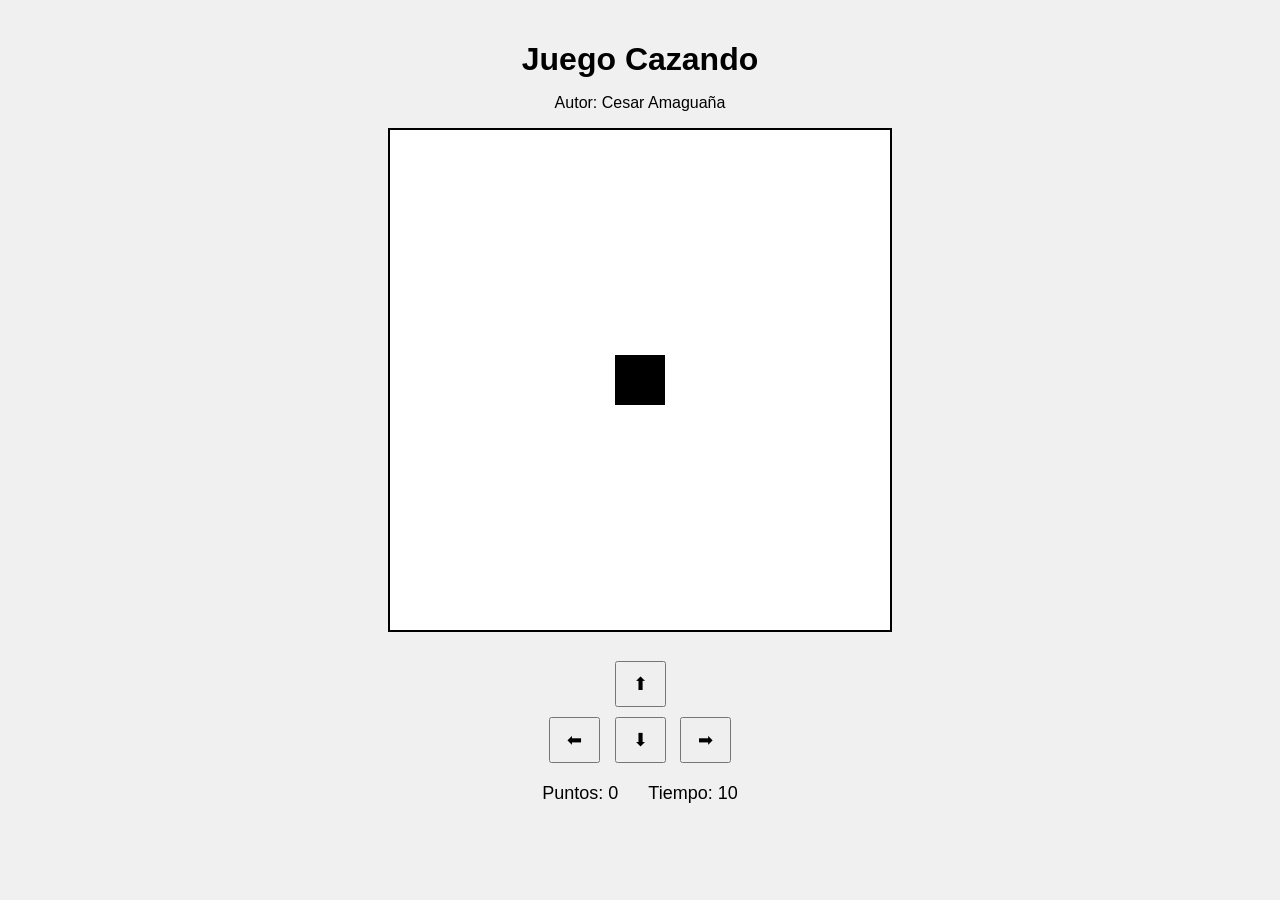
==== cazando.html @ bca4a645 "Parte 2" ====
<!DOCTYPE html>
<html>
<head>
  <title>Juego Cazando</title>
  <link rel="stylesheet" href="cazando.css">

</head>
<body>
  <body onload="graficarGato()">

  <h1>Juego Cazando</h1>
  <p>Autor: Cesar Amaguaña </p>
  <canvas id="areaJuego" width="500" height="500"></canvas>

  <div class="controles">
    <button>⬆</button>
    <br>
    <button>⬅</button>
    <button>⬇</button>
    <button>➡</button>
  </div>


  <div class="panel">
    <span>Puntos: <span id="puntos">0</span></span>
    <span>Tiempo: <span id="tiempo">10</span></span>
  </div>

  <p id="mensaje"></p>

  <script src="cazando.js"></script>

</body>
</html>
---- cazando.css ----
body {
  text-align: center;
  font-family: Arial, sans-serif;
  background: #f0f0f0;
  margin: 0;
  padding: 20px;
}

h1 {
  margin-bottom: 5px;
}

.panel {
  margin: 15px 0;
  font-size: 18px;
  display: flex;
  justify-content: center;
  gap: 30px;
}

canvas {
  background: white;
  border: 2px solid black;
}

.controles {
  margin-top: 20px;
}

button {
  margin: 5px;
  padding: 10px 16px;
  font-size: 18px;
  cursor: pointer;
}

#mensaje {
  font-size: 20px;
  font-weight: bold;
  color: darkred;
  margin-top: 15px;
}
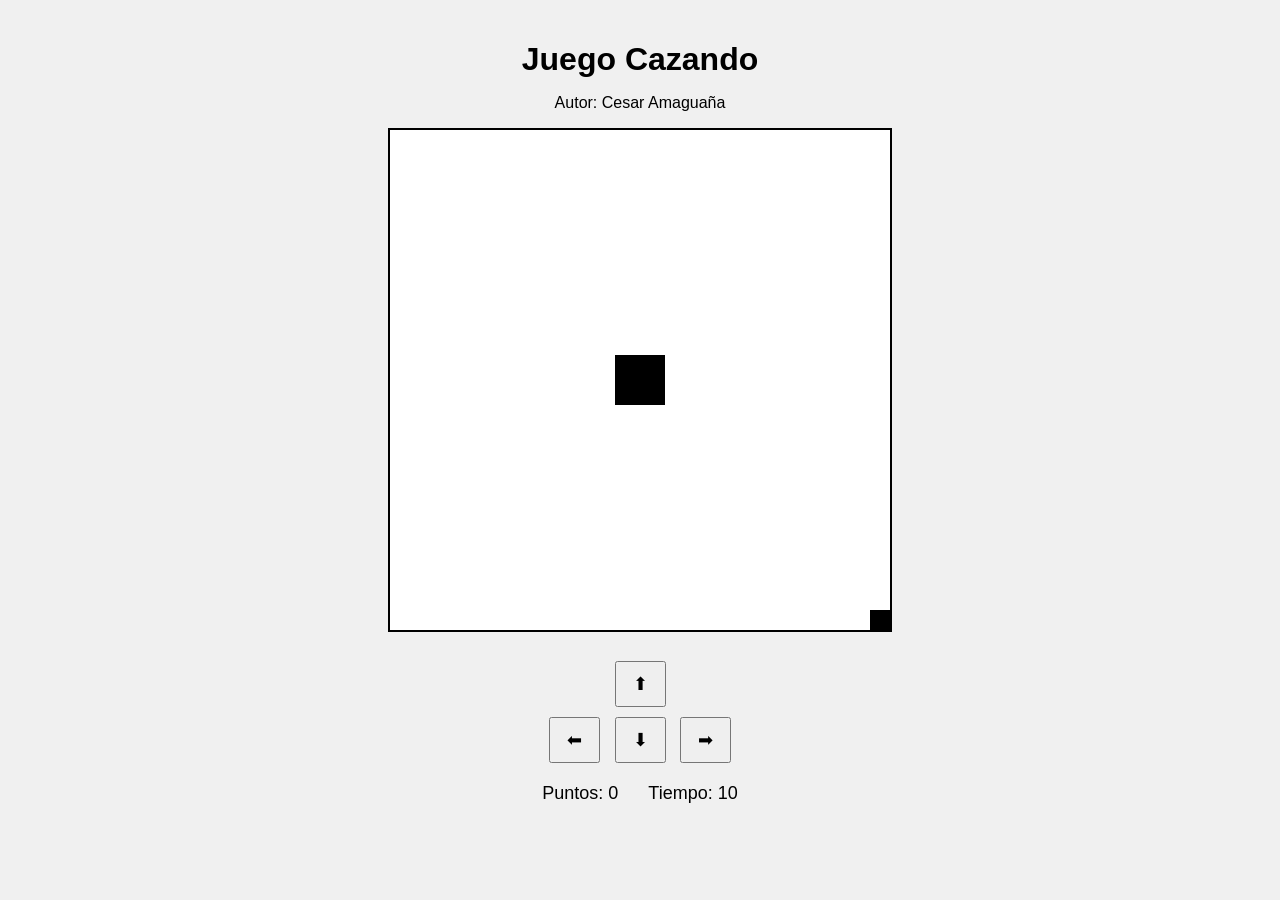
==== commit 1ad22fdd: "Parte 2.1" ====
--- a/cazando.html
+++ b/cazando.html
@@ -6,7 +6,7 @@
 
 </head>
 <body>
-  <body onload="graficarGato()">
+  <body onload="iniciarJuego()">
 
   <h1>Juego Cazando</h1>
   <p>Autor: Cesar Amaguaña </p>
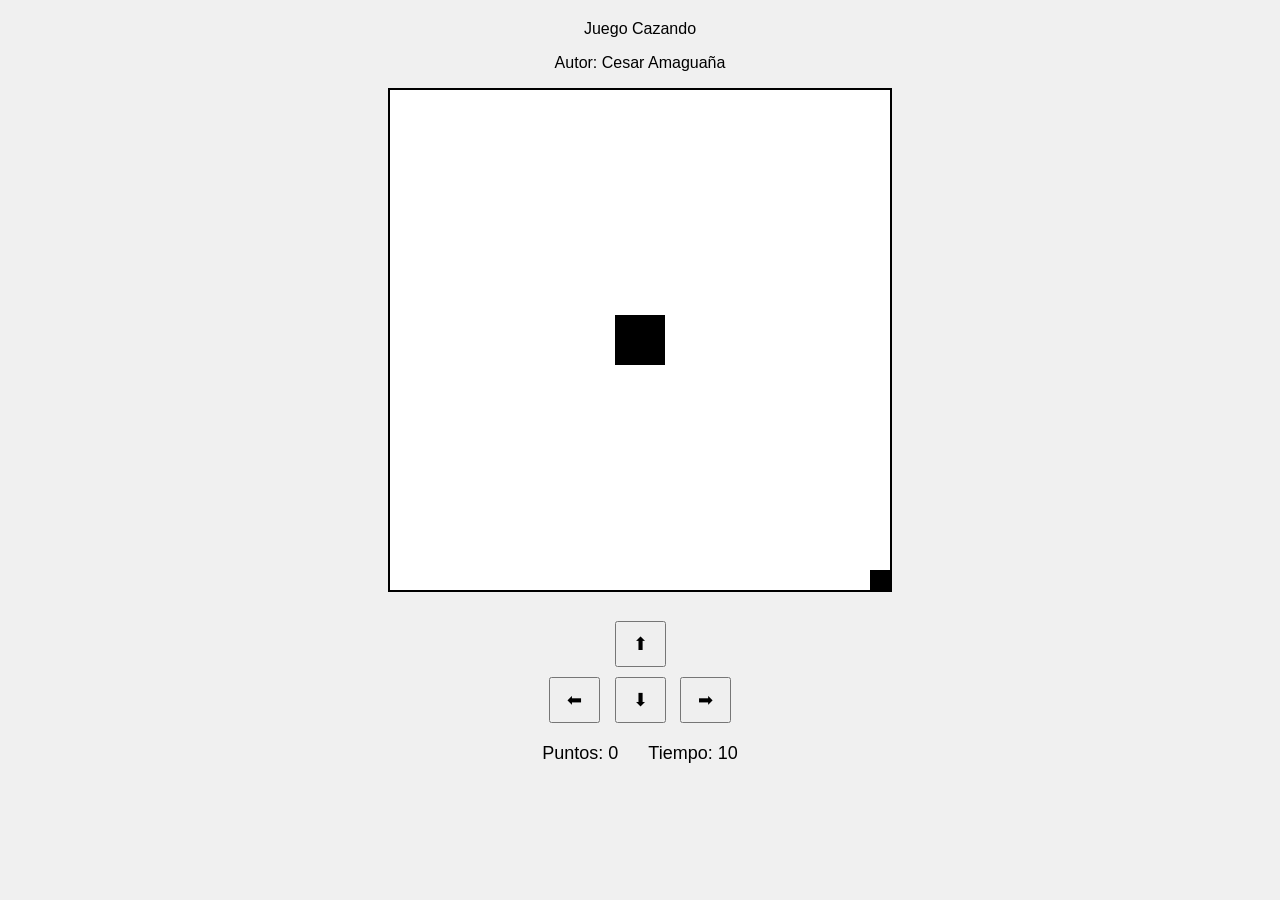
==== commit 8eef0321: "Parte 3" ====
--- a/cazando.html
+++ b/cazando.html
@@ -6,7 +6,7 @@
 
 </head>
 <body>
-  <body onload="iniciarJuego()">
+  <body onload="iniciarJuego()"
 
   <h1>Juego Cazando</h1>
   <p>Autor: Cesar Amaguaña </p>
@@ -15,7 +15,7 @@
   <div class="controles">
     <button>⬆</button>
     <br>
-    <button>⬅</button>
+    <button onclick="moverIzquierda()">⬅</button>
     <button>⬇</button>
     <button>➡</button>
   </div>
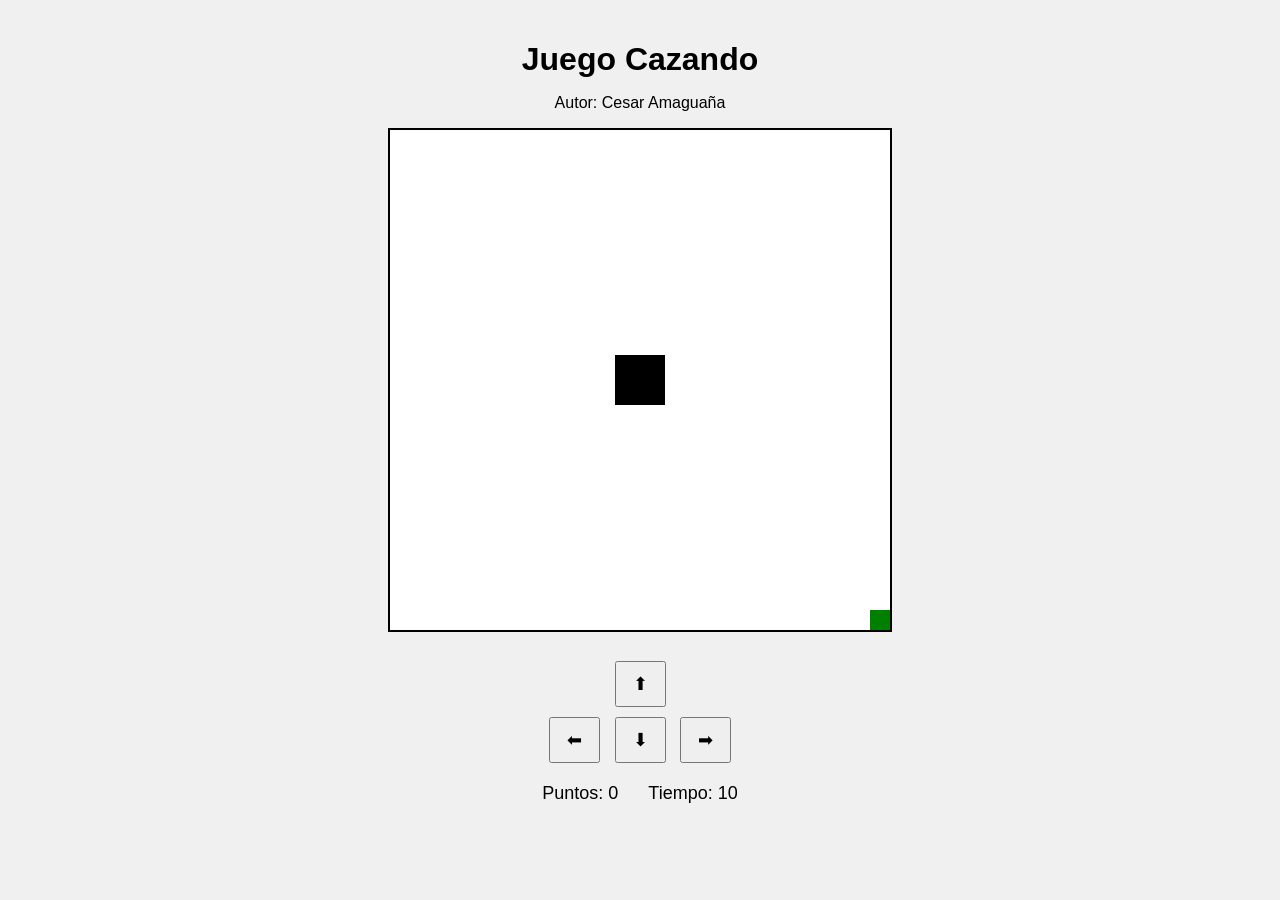
==== commit 68b69392: "Parte 4-Comer" ====
--- a/cazando.html
+++ b/cazando.html
@@ -5,19 +5,19 @@
   <link rel="stylesheet" href="cazando.css">
 
 </head>
-<body>
-  <body onload="iniciarJuego()"
+
+  <body onload="iniciarJuego()">
 
   <h1>Juego Cazando</h1>
   <p>Autor: Cesar Amaguaña </p>
   <canvas id="areaJuego" width="500" height="500"></canvas>
 
   <div class="controles">
-    <button>⬆</button>
+    <button onclick="moverArriba()">⬆</button>
     <br>
     <button onclick="moverIzquierda()">⬅</button>
-    <button>⬇</button>
-    <button>➡</button>
+    <button onclick="moverAbajo()">⬇</button>
+    <button onclick="moverDerecha()">➡</button>
   </div>
 
 
@@ -28,6 +28,7 @@
 
   <p id="mensaje"></p>
 
+  <script src="utils.js"></script>
   <script src="cazando.js"></script>
 
 </body>
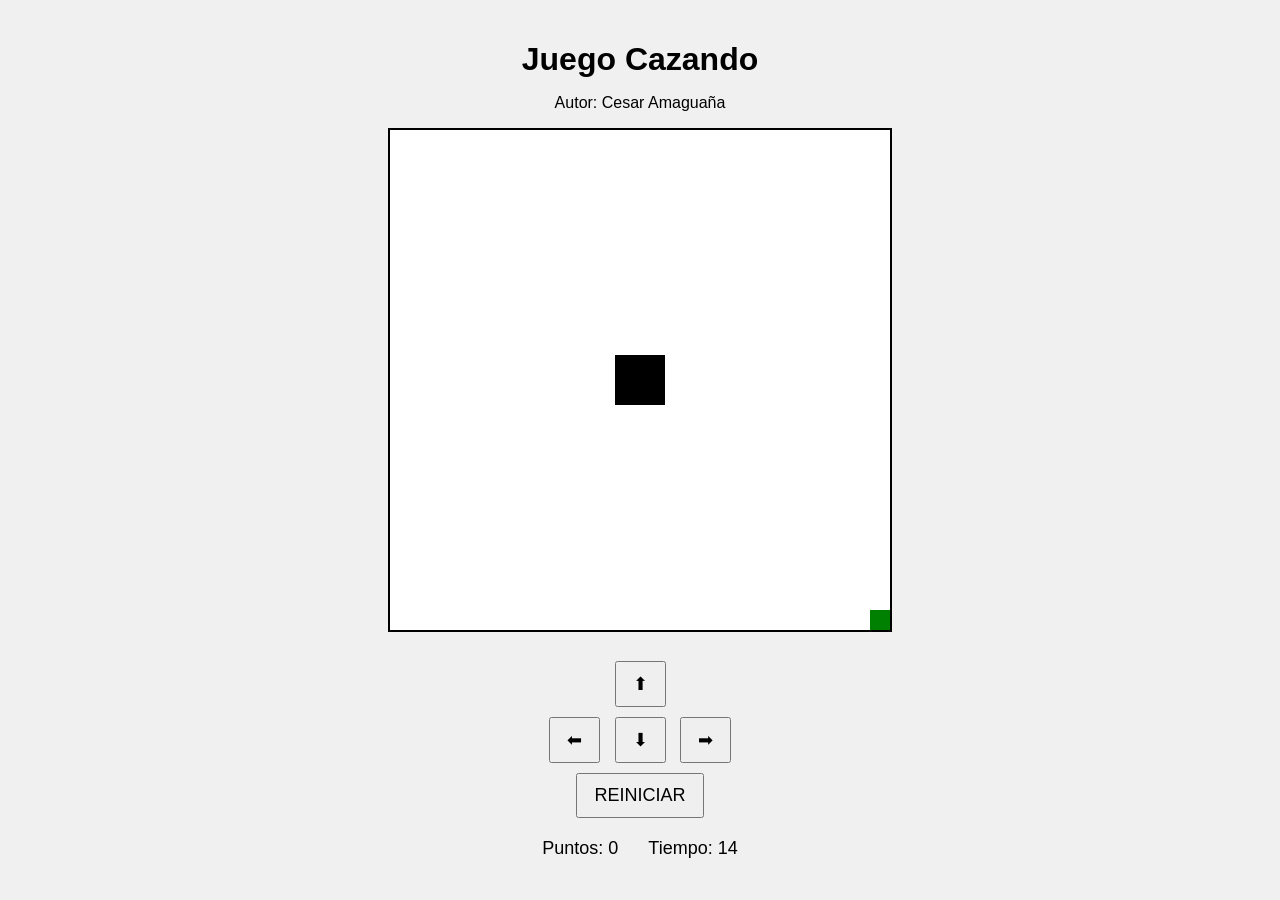
==== commit dd44e749: "Parte 6 - Reiniciar" ====
--- a/cazando.html
+++ b/cazando.html
@@ -20,6 +20,7 @@
     <button onclick="moverDerecha()">➡</button>
   </div>
 
+  <button onclick="reiniciarJuego()">REINICIAR</button>
 
   <div class="panel">
     <span>Puntos: <span id="puntos">0</span></span>
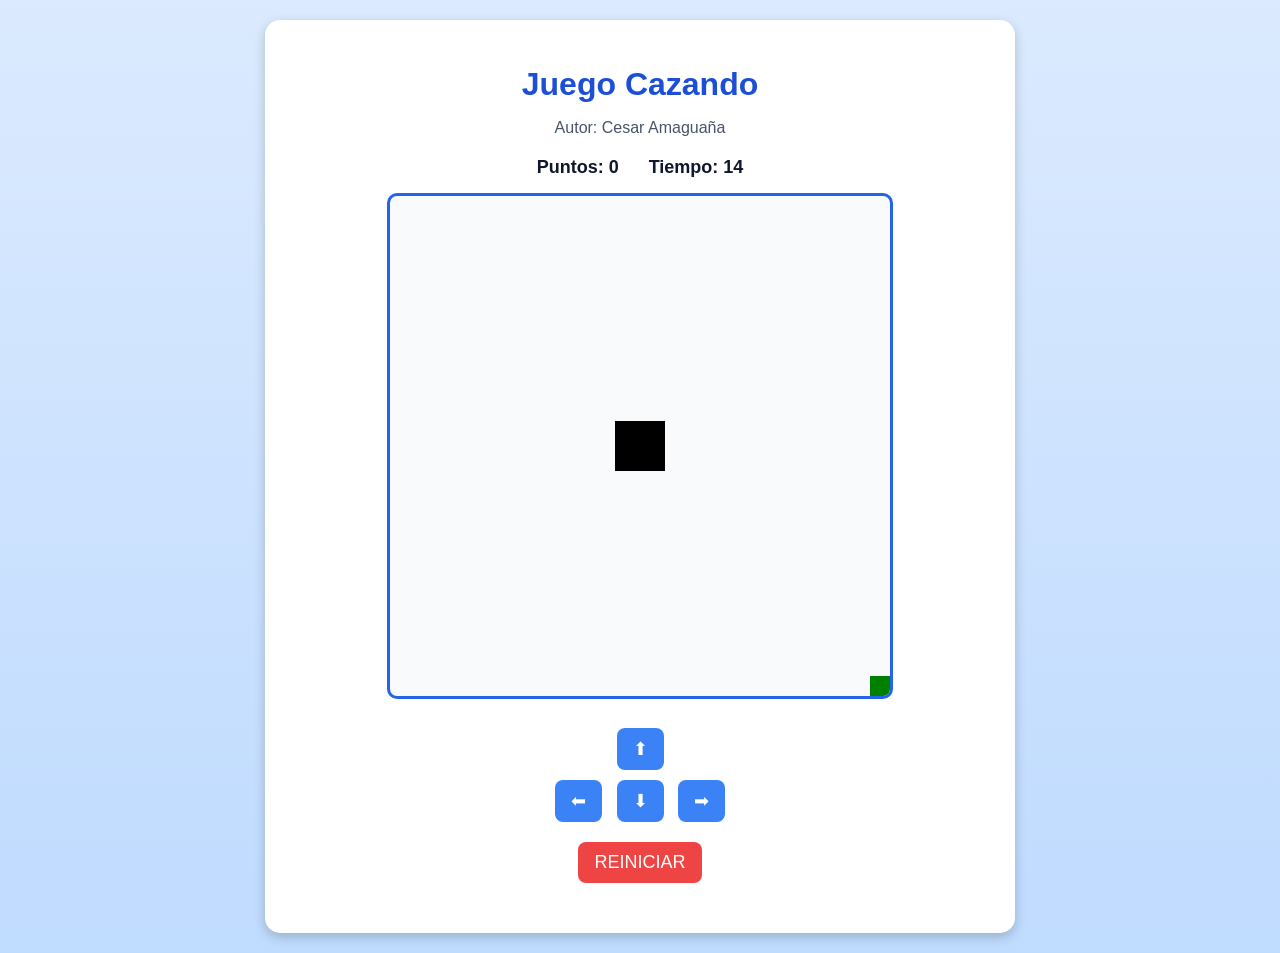
==== commit 944f5d34: "Se mejoro el estilo de la pagina utilizando IA" ====
--- a/cazando.html
+++ b/cazando.html
@@ -3,31 +3,33 @@
 <head>
   <title>Juego Cazando</title>
   <link rel="stylesheet" href="cazando.css">
-
 </head>
 
-  <body onload="iniciarJuego()">
+<body onload="iniciarJuego()">
 
-  <h1>Juego Cazando</h1>
-  <p>Autor: Cesar Amaguaña </p>
-  <canvas id="areaJuego" width="500" height="500"></canvas>
+  <div class="contenedor">
+    <h1>Juego Cazando</h1>
+    <p class="autor">Autor: Cesar Amaguaña</p>
 
-  <div class="controles">
-    <button onclick="moverArriba()">⬆</button>
-    <br>
-    <button onclick="moverIzquierda()">⬅</button>
-    <button onclick="moverAbajo()">⬇</button>
-    <button onclick="moverDerecha()">➡</button>
+    <div class="panel">
+      <span>Puntos: <span id="puntos">0</span></span>
+      <span>Tiempo: <span id="tiempo">10</span></span>
+    </div>
+
+    <canvas id="areaJuego" width="500" height="500"></canvas>
+
+    <div class="controles">
+      <button onclick="moverArriba()">⬆</button>
+      <br>
+      <button onclick="moverIzquierda()">⬅</button>
+      <button onclick="moverAbajo()">⬇</button>
+      <button onclick="moverDerecha()">➡</button>
+    </div>
+
+    <button class="reiniciar" onclick="reiniciarJuego()">REINICIAR</button>
+
+    <p id="mensaje"></p>
   </div>
-
-  <button onclick="reiniciarJuego()">REINICIAR</button>
-
-  <div class="panel">
-    <span>Puntos: <span id="puntos">0</span></span>
-    <span>Tiempo: <span id="tiempo">10</span></span>
-  </div>
-
-  <p id="mensaje"></p>
 
   <script src="utils.js"></script>
   <script src="cazando.js"></script>
--- a/cazando.css
+++ b/cazando.css
@@ -1,13 +1,30 @@
 body {
   text-align: center;
   font-family: Arial, sans-serif;
-  background: #f0f0f0;
+  background: linear-gradient(to bottom, #dbeafe, #bfdbfe);
   margin: 0;
   padding: 20px;
+  color: #1e3a8a;
+}
+
+.contenedor {
+  max-width: 700px;
+  margin: auto;
+  background: #ffffff;
+  padding: 25px;
+  border-radius: 15px;
+  box-shadow: 0 4px 12px rgba(0, 0, 0, 0.2);
 }
 
 h1 {
   margin-bottom: 5px;
+  color: #1d4ed8;
+}
+
+.autor {
+  margin-bottom: 20px;
+  color: #475569;
+  font-size: 16px;
 }
 
 .panel {
@@ -16,11 +33,14 @@
   display: flex;
   justify-content: center;
   gap: 30px;
+  font-weight: bold;
+  color: #0f172a;
 }
 
 canvas {
-  background: white;
-  border: 2px solid black;
+  background: #f8fafc;
+  border: 3px solid #2563eb;
+  border-radius: 10px;
 }
 
 .controles {
@@ -32,11 +52,28 @@
   padding: 10px 16px;
   font-size: 18px;
   cursor: pointer;
+  border: none;
+  border-radius: 8px;
+  background-color: #3b82f6;
+  color: white;
+}
+
+button:hover {
+  background-color: #2563eb;
+}
+
+.reiniciar {
+  margin-top: 15px;
+  background-color: #ef4444;
+}
+
+.reiniciar:hover {
+  background-color: #dc2626;
 }
 
 #mensaje {
   font-size: 20px;
   font-weight: bold;
-  color: darkred;
+  color: #b91c1c;
   margin-top: 15px;
 }
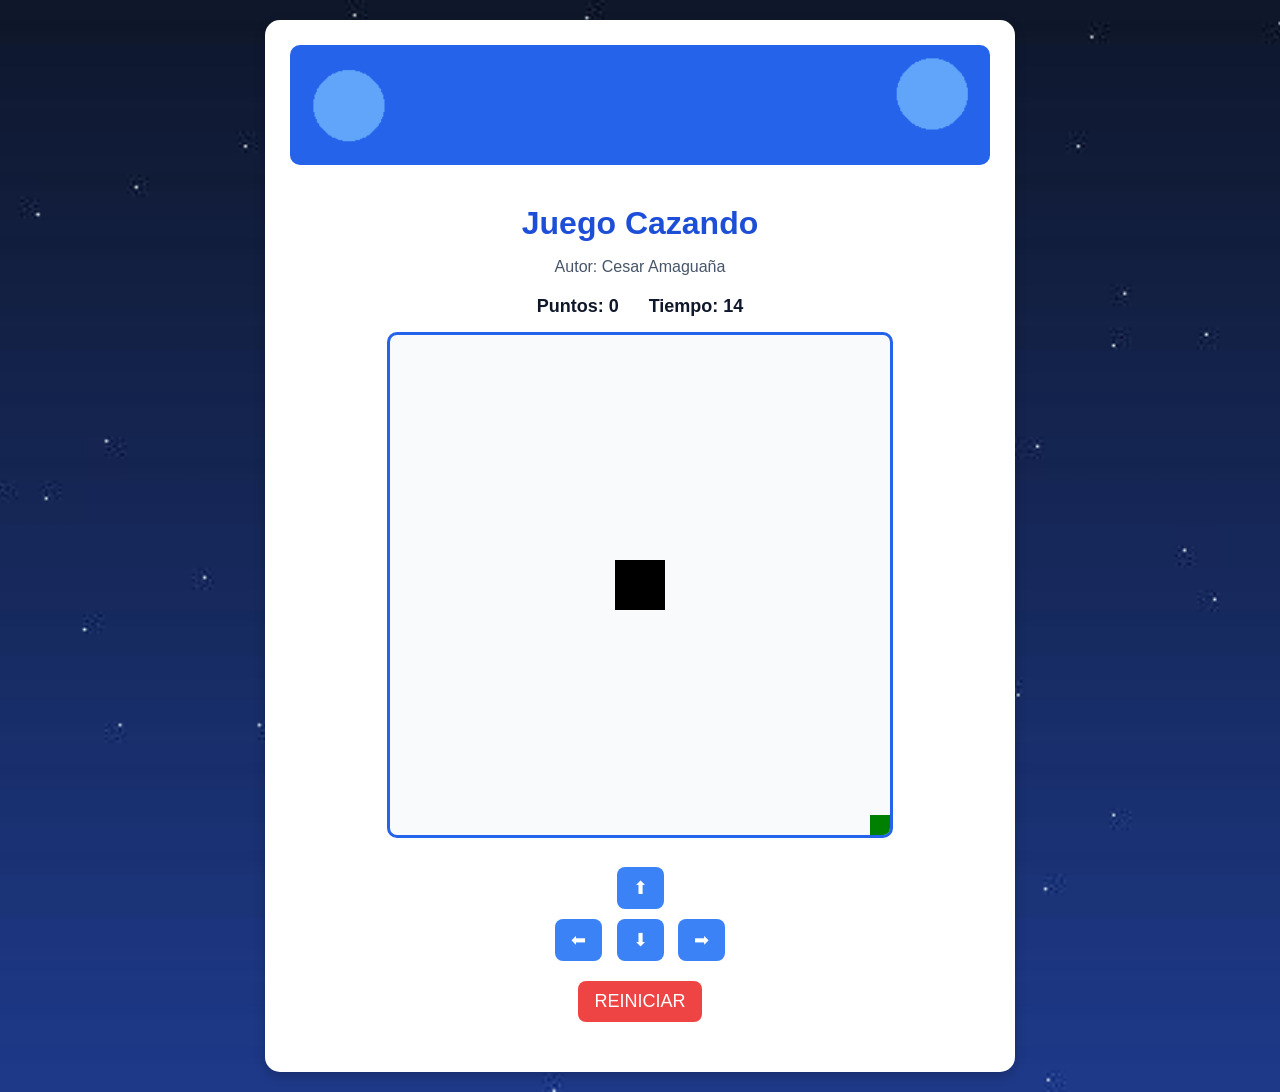
==== commit d92dc2ed: "Se agrego imagenes" ====
--- a/cazando.html
+++ b/cazando.html
@@ -8,6 +8,8 @@
 <body onload="iniciarJuego()">
 
   <div class="contenedor">
+  <img src="imgBanner.png" class="banner">
+
     <h1>Juego Cazando</h1>
     <p class="autor">Autor: Cesar Amaguaña</p>
 
--- a/cazando.css
+++ b/cazando.css
@@ -1,7 +1,10 @@
 body {
   text-align: center;
   font-family: Arial, sans-serif;
-  background: linear-gradient(to bottom, #dbeafe, #bfdbfe);
+  background-image: url("imgfondo.jpg");
+  background-size: cover;
+  background-position: center;
+  background-repeat: no-repeat;
   margin: 0;
   padding: 20px;
   color: #1e3a8a;
@@ -76,4 +79,12 @@
   font-weight: bold;
   color: #b91c1c;
   margin-top: 15px;
+}
+
+.banner {
+  width: 100%;
+  max-height: 120px;
+  object-fit: cover;
+  border-radius: 10px;
+  margin-bottom: 15px;
 }
